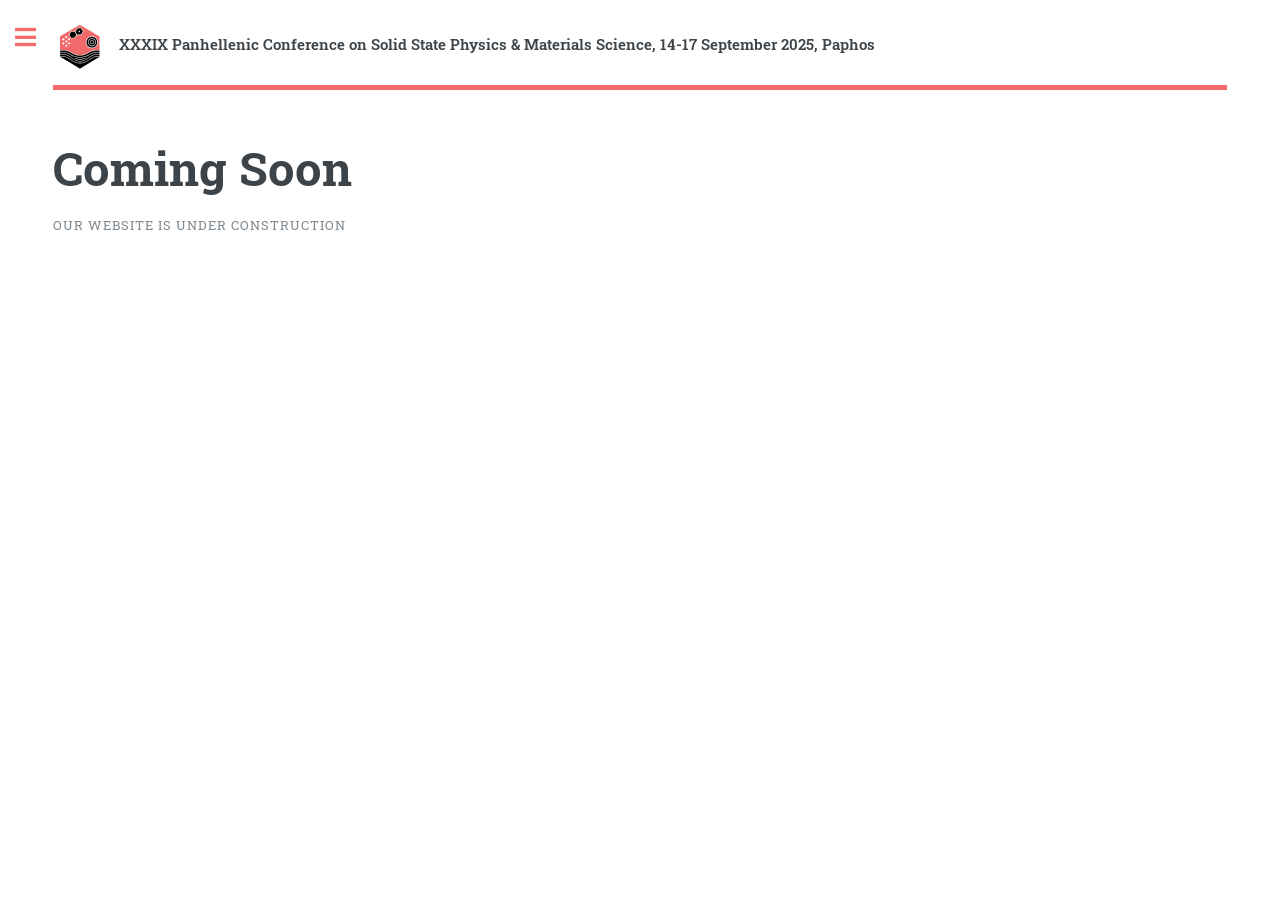
==== accommodation.html @ 4b74f8f0 "Fix typo & and organizers order" ====
<!DOCTYPE HTML>
<!--
	Editorial by HTML5 UP
	html5up.net | @ajlkn
	Free for personal and commercial use under the CCA 3.0 license (html5up.net/license)
-->
<html>
<head>
    <title>XXXIX Panhellenic conference on Solid State Physics & Materials Science, 14-17 September
        2025, Paphos</title>
    <meta charset="utf-8"/>
    <meta name="viewport" content="width=device-width, initial-scale=1, user-scalable=no"/>
    <link rel="stylesheet" href="assets/css/main.css"/>
</head>
<body class="is-preload">

<!-- Wrapper -->
<div id="wrapper">

    <!-- Main -->
    <div id="main">
        <div class="inner">

            <!-- Header -->
            <!-- Header -->
            <header id="header">
                <a href="index.html" class="logo">
                    <img src="images/logo.png" alt="Conference Logo" height="52"
                         style="vertical-align: middle; margin-right: 10px;">
                    <strong>XXXIX Panhellenic Conference on Solid State Physics & Materials Science, 14-17 September
                        2025, Paphos</strong>
                </a>
            </header>


            <!-- Banner -->
            <section id="banner">
                <header>
                    <h1>Coming Soon</h1>
                    <p>Our website is under construction</p>
                </header>
                <div class="content" style="display: none">
                    <header>
                        <h1>Accommodation</h1>
                    </header>
                    <p>
                        We are pleased to inform you of our special arrangements for your accommodation during the 38th
                        Panhellenic Conference on Solid State Physics and Materials Science at the Deluxe GRAND SERAI
                        CONGRESS & SPA HOTEL, located conveniently in the heart of Ioannina city.
                    </p>
                    <p>

                        Spanning 13 acres, the GRAND SERAI offers a unique concept of hospitality, ensuring a memorable
                        experience. The hotel features 216 beautifully decorated rooms, traditional hayati, and luxury
                        suites, all equipped with high-standard amenities to satisfy even the most demanding guests.
                        Additionally, the GRAND SERAI SPA invites you to indulge in a world of care, pampering, and
                        relaxation.
                    </p>
                    <p>
                        While we recommend this esteemed hotel for its comfort and convenience, Ioannina city also
                        offers a wide range of alternative accommodation options should you prefer to make other
                        arrangements.
                    </p>
                    <p>
                        We look forward to welcoming you and ensuring a pleasant stay in Ioannina.
                    </p>
                    <p>
                        Should you wish to make your reservations with Grand Serai, please send an e-mail to <a
                            href="mailto: info@grandserai.com">info@grandserai.com</a> to Mrs. Eleni Petrelli
                        (reservations manager), mentioning "fsk2024" to ensure the special offer for the conference
                        (shown below)
                    </p>
                    <p>
                        <img src="img/serai.png" width="230" alt="serai"/><br/>
                        <a href="https://www.grandserai.com/el" rel="external">Deluxe Grand Serai Congress & Spa Hotel
                            (*****)</a> <br/>
                        City center, 6 km from venue<br/>
                        Single 89&euro; NET / night, Double 99&euro; NET / night<br/>
                        Breakfast included<br/>
                        info@grandserai.com<br/>
                        Tel: +30 2651090550<br/>
                    </p>
                </div>
            </section>


        </div>
    </div>

    <!-- Sidebar -->
    <div id="sidebar">
        <div class="inner">
            <!-- Menu -->
            <nav id="menu">
                <header class="major">
                    <h2>Menu</h2>
                </header>
                <ul>
                    <li><a href="index.html" class="active">Welcome</a></li>
                    <li><a href="topics.html">Scope &amp; Topics</a></li>
                    <li><a href="sponsors.html">Sponsors</a></li>
                    <li><a href="dates.html">Important Dates</a></li>
                    <li><a href="program.html">Program</a></li>
                    <li><a href="committees.html">Committees</a></li>
                    <li><a href="venue.html">Venue</a></li>
                    <li><a href="registration.html">Registration</a></li>
                    <li><a href="accommodation.html">ACCOMMODATION</a></li>
                    <li><a href="submission.html">Abstract submission</a></li>
                    <li><a href="contact.html">Contact</a></li>
                </ul>
            </nav>

            <!-- Section -->
            <section>
                <header class="major">
                    <h2>Organized by</h2>
                </header>
                <div class="mini-posts">
                    <article>
                        <a href="https://www.cut.ac.cy/" target="_blank">
                            Cyprus University of Technology
                        </a>
                    </article>
                    <article>
                        <a href="https://www.ucy.ac.cy/" target="_blank">
                            University of Cyprus
                        </a>
                    </article>
                    <article>
                        <a href="https://www.cyi.ac.cy/" target="_blank">
                            The Cyprus Institute
                        </a>
                    </article>
                    <article>
                        <a href="https://www.lumoscribe.com/" target="_blank">
                            Lumoscribe
                        </a>
                    </article>
                </div>
            </section>

            <!-- Section -->
            <section>
                <header class="major">
                    <h2>Announcements</h2>
                </header>
                <ul>
                    <li><span class="date">12/03/2025</span><br/>Conference Website is public<sup></sup>
                    </li>
                </ul>
            </section>

            <section style="display: none">
                <header class="major">
                    <h2>Confirmed Invited speakers</h2>
                </header>
                <ul>

                    <li>
                        <a href="index.html"
                           rel="external">Prof. Jacky Even</a> <br/>
                        National Institute of Applied Sciences Rennes (INSA Rennes), France
                    </li>

                    <li>
                        <a href="index.html"
                           rel="external">Prof. Giulo Nicola Felice Cerullo</a> <br/>
                        Politecnico di Milano, Italy
                    </li>


                    <li>
                        <a href="index.html"
                           rel="external">Prof. Thomas Anthopoulos</a> <br/>
                        University of Manchester, United Kingdom
                    </li>


                    <li>
                        <a href="index.html"
                           rel="external">Prof. Christos Likos</a> <br/>
                        University of Vienna, Austria
                    </li>
                    <li>
                        <a href="index.html"
                           rel="external">Prof. S. Ravi P. Silva</a> <br/>
                        University of Surrey, United Kingdom
                    </li>

                    <li>
                        <a href="index.html"
                           rel="external">Assoc. Prof. Panagiotis E. Keivanidis</a> <br/>
                        Cyprus University of Technology, Cyprus
                    </li>

                    <li>
                        <a href="index.html"
                           rel="external">Junior Prof. George (Yorgos) Volonakis</a> <br/>
                        University of Rennes, France
                    </li>

                    <li>
                        <a href="index.html"
                           rel="external">Assist. Prof. Vassilios Binas</a> <br/>
                        Aristotle University of Thessaloniki, Greece
                    </li>

                    <li>
                        <a href="index.html"
                           rel="external">Assist. Prof. Evangelos Papaioannou</a> <br/>
                        Aristotle university of Thessaloniki, Greece
                    </li>

                    <li><a href="index.html"
                           rel="external">Dr. Emanuel Stratakis</a> <br/>
                        Research Director, FORTH-IESL, Greece
                    </li>

                    <li>
                        <a href="index.html"
                           rel="external">Assist. Prof. Anna Tasolamprou</a> <br/>
                        National and Kapodistrian University of Athens, Greece
                    </li>

                    <li>
                        <a href="index.html"
                           rel="external">Prof. Lucas Goehring</a> <br/>
                        Nottingham Trent University, United Kingdom
                    </li>
                </ul>
            </section>

            <!-- Footer -->
            <footer id="footer">
                <p class="copyright">&copy; XXXIX Panhellenic conference on Solid State Physics & Materials Science,
                    14-17 September 2025, Paphos.</p>
                <p class="footer-copyright">
                    Designed &amp; Developed by <b><a href="https://rinnoco.com">Rinnoco Ltd</a></b>
                </p>
            </footer>

        </div>
    </div>

</div>

<!-- Scripts -->
<script src="assets/js/jquery.min.js"></script>
<script src="assets/js/browser.min.js"></script>
<script src="assets/js/breakpoints.min.js"></script>
<script src="assets/js/util.js"></script>
<script src="assets/js/main.js"></script>

</body>
</html>
---- assets/css/main.css ----
@import url(fontawesome-all.min.css);
@import url("https://fonts.googleapis.com/css?family=Open+Sans:400,600,400italic,600italic|Roboto+Slab:400,700");
/*
	Editorial by HTML5 UP
	html5up.net | @ajlkn
	Free for personal and commercial use under the CCA 3.0 license (html5up.net/license)
*/
html, body, div, span, applet, object,
iframe, h1, h2, h3, h4, h5, h6, p, blockquote,
pre, a, abbr, acronym, address, big, cite,
code, del, dfn, em, img, ins, kbd, q, s, samp,
small, strike, strong, sub, sup, tt, var, b,
u, i, center, dl, dt, dd, ol, ul, li, fieldset,
form, label, legend, table, caption, tbody,
tfoot, thead, tr, th, td, article, aside,
canvas, details, embed, figure, figcaption,
footer, header, hgroup, menu, nav, output, ruby,
section, summary, time, mark, audio, video {
  margin: 0;
  padding: 0;
  border: 0;
  font-size: 100%;
  font: inherit;
  vertical-align: baseline; }

article, aside, details, figcaption, figure,
footer, header, hgroup, menu, nav, section {
  display: block; }

body {
  line-height: 1; }

ol, ul {
  list-style: none; }

blockquote, q {
  quotes: none; }
  blockquote:before, blockquote:after, q:before, q:after {
    content: '';
    content: none; }

table {
  border-collapse: collapse;
  border-spacing: 0; }

body {
  -webkit-text-size-adjust: none; }

mark {
  background-color: transparent;
  color: inherit; }

input::-moz-focus-inner {
  border: 0;
  padding: 0; }

input, select, textarea {
  -moz-appearance: none;
  -webkit-appearance: none;
  -ms-appearance: none;
  appearance: none; }

/* Basic */
@-ms-viewport {
  width: device-width; }

body {
  -ms-overflow-style: scrollbar; }

@media screen and (max-width: 480px) {
  html, body {
    min-width: 320px; } }

html {
  box-sizing: border-box; }

*, *:before, *:after {
  box-sizing: inherit; }

body {
  background: #ffffff; }
  body.is-preload *, body.is-preload *:before, body.is-preload *:after, body.is-resizing *, body.is-resizing *:before, body.is-resizing *:after {
    -moz-animation: none !important;
    -webkit-animation: none !important;
    -ms-animation: none !important;
    animation: none !important;
    -moz-transition: none !important;
    -webkit-transition: none !important;
    -ms-transition: none !important;
    transition: none !important; }

/* Type */
body, input, select, textarea {
  color: #7f888f;
  font-family: "Open Sans", sans-serif;
  font-size: 13pt;
  font-weight: 400;
  line-height: 1.65; }
  @media screen and (max-width: 1680px) {
    body, input, select, textarea {
      font-size: 11pt; } }
  @media screen and (max-width: 1280px) {
    body, input, select, textarea {
      font-size: 10pt; } }
  @media screen and (max-width: 360px) {
    body, input, select, textarea {
      font-size: 9pt; } }

a {
  -moz-transition: color 0.2s ease-in-out, border-bottom-color 0.2s ease-in-out;
  -webkit-transition: color 0.2s ease-in-out, border-bottom-color 0.2s ease-in-out;
  -ms-transition: color 0.2s ease-in-out, border-bottom-color 0.2s ease-in-out;
  transition: color 0.2s ease-in-out, border-bottom-color 0.2s ease-in-out;
  border-bottom: dotted 1px;
  color: #f56a6a;
  text-decoration: none; }
  a:hover {
    border-bottom-color: #f56a6a;
    color: #f56a6a !important; }
    a:hover strong {
      color: inherit; }

strong, b {
  color: #3d4449;
  font-weight: 600; }

em, i {
  font-style: italic; }

p {
  margin: 0 0 2em 0; }

h1, h2, h3, h4, h5, h6 {
  color: #3d4449;
  font-family: "Roboto Slab", serif;
  font-weight: 700;
  line-height: 1.5;
  margin: 0 0 1em 0; }
  h1 a, h2 a, h3 a, h4 a, h5 a, h6 a {
    color: inherit;
    text-decoration: none;
    border-bottom: 0; }

h1 {
  font-size: 4em;
  margin: 0 0 0.5em 0;
  line-height: 1.3; }

h2 {
  font-size: 1.75em; }

h3 {
  font-size: 1.25em; }

h4 {
  font-size: 1.1em; }

h5 {
  font-size: 0.9em; }

h6 {
  font-size: 0.7em; }

@media screen and (max-width: 1680px) {
  h1 {
    font-size: 3.5em; } }

@media screen and (max-width: 980px) {
  h1 {
    font-size: 3.25em; } }

@media screen and (max-width: 736px) {
  h1 {
    font-size: 2em;
    line-height: 1.4; }
  h2 {
    font-size: 1.5em; } }

sub {
  font-size: 0.8em;
  position: relative;
  top: 0.5em; }

sup {
  font-size: 0.8em;
  position: relative;
  top: -0.5em; }

blockquote {
  border-left: solid 3px rgba(210, 215, 217, 0.75);
  font-style: italic;
  margin: 0 0 2em 0;
  padding: 0.5em 0 0.5em 2em; }

code {
  background: rgba(230, 235, 237, 0.25);
  border-radius: 0.375em;
  border: solid 1px rgba(210, 215, 217, 0.75);
  font-family: "Courier New", monospace;
  font-size: 0.9em;
  margin: 0 0.25em;
  padding: 0.25em 0.65em; }

pre {
  -webkit-overflow-scrolling: touch;
  font-family: "Courier New", monospace;
  font-size: 0.9em;
  margin: 0 0 2em 0; }
  pre code {
    display: block;
    line-height: 1.75;
    padding: 1em 1.5em;
    overflow-x: auto; }

hr {
  border: 0;
  border-bottom: solid 1px rgba(210, 215, 217, 0.75);
  margin: 2em 0; }
  hr.major {
    margin: 3em 0; }

.align-left {
  text-align: left; }

.align-center {
  text-align: center; }

.align-right {
  text-align: right; }

/* Row */
.row {
  display: flex;
  flex-wrap: wrap;
  box-sizing: border-box;
  align-items: stretch; }
  .row > * {
    box-sizing: border-box; }
  .row.gtr-uniform > * > :last-child {
    margin-bottom: 0; }
  .row.aln-left {
    justify-content: flex-start; }
  .row.aln-center {
    justify-content: center; }
  .row.aln-right {
    justify-content: flex-end; }
  .row.aln-top {
    align-items: flex-start; }
  .row.aln-middle {
    align-items: center; }
  .row.aln-bottom {
    align-items: flex-end; }
  .row > .imp {
    order: -1; }
  .row > .col-1 {
    width: 8.33333%; }
  .row > .off-1 {
    margin-left: 8.33333%; }
  .row > .col-2 {
    width: 16.66667%; }
  .row > .off-2 {
    margin-left: 16.66667%; }
  .row > .col-3 {
    width: 25%; }
  .row > .off-3 {
    margin-left: 25%; }
  .row > .col-4 {
    width: 33.33333%; }
  .row > .off-4 {
    margin-left: 33.33333%; }
  .row > .col-5 {
    width: 41.66667%; }
  .row > .off-5 {
    margin-left: 41.66667%; }
  .row > .col-6 {
    width: 50%; }
  .row > .off-6 {
    margin-left: 50%; }
  .row > .col-7 {
    width: 58.33333%; }
  .row > .off-7 {
    margin-left: 58.33333%; }
  .row > .col-8 {
    width: 66.66667%; }
  .row > .off-8 {
    margin-left: 66.66667%; }
  .row > .col-9 {
    width: 75%; }
  .row > .off-9 {
    margin-left: 75%; }
  .row > .col-10 {
    width: 83.33333%; }
  .row > .off-10 {
    margin-left: 83.33333%; }
  .row > .col-11 {
    width: 91.66667%; }
  .row > .off-11 {
    margin-left: 91.66667%; }
  .row > .col-12 {
    width: 100%; }
  .row > .off-12 {
    margin-left: 100%; }
  .row.gtr-0 {
    margin-top: 0;
    margin-left: 0em; }
    .row.gtr-0 > * {
      padding: 0 0 0 0em; }
    .row.gtr-0.gtr-uniform {
      margin-top: 0em; }
      .row.gtr-0.gtr-uniform > * {
        padding-top: 0em; }
  .row.gtr-25 {
    margin-top: 0;
    margin-left: -0.375em; }
    .row.gtr-25 > * {
      padding: 0 0 0 0.375em; }
    .row.gtr-25.gtr-uniform {
      margin-top: -0.375em; }
      .row.gtr-25.gtr-uniform > * {
        padding-top: 0.375em; }
  .row.gtr-50 {
    margin-top: 0;
    margin-left: -0.75em; }
    .row.gtr-50 > * {
      padding: 0 0 0 0.75em; }
    .row.gtr-50.gtr-uniform {
      margin-top: -0.75em; }
      .row.gtr-50.gtr-uniform > * {
        padding-top: 0.75em; }
  .row {
    margin-top: 0;
    margin-left: -1.5em; }
    .row > * {
      padding: 0 0 0 1.5em; }
    .row.gtr-uniform {
      margin-top: -1.5em; }
      .row.gtr-uniform > * {
        padding-top: 1.5em; }
  .row.gtr-150 {
    margin-top: 0;
    margin-left: -2.25em; }
    .row.gtr-150 > * {
      padding: 0 0 0 2.25em; }
    .row.gtr-150.gtr-uniform {
      margin-top: -2.25em; }
      .row.gtr-150.gtr-uniform > * {
        padding-top: 2.25em; }
  .row.gtr-200 {
    margin-top: 0;
    margin-left: -3em; }
    .row.gtr-200 > * {
      padding: 0 0 0 3em; }
    .row.gtr-200.gtr-uniform {
      margin-top: -3em; }
      .row.gtr-200.gtr-uniform > * {
        padding-top: 3em; }
  @media screen and (max-width: 1680px) {
    .row {
      display: flex;
      flex-wrap: wrap;
      box-sizing: border-box;
      align-items: stretch; }
      .row > * {
        box-sizing: border-box; }
      .row.gtr-uniform > * > :last-child {
        margin-bottom: 0; }
      .row.aln-left {
        justify-content: flex-start; }
      .row.aln-center {
        justify-content: center; }
      .row.aln-right {
        justify-content: flex-end; }
      .row.aln-top {
        align-items: flex-start; }
      .row.aln-middle {
        align-items: center; }
      .row.aln-bottom {
        align-items: flex-end; }
      .row > .imp-xlarge {
        order: -1; }
      .row > .col-1-xlarge {
        width: 8.33333%; }
      .row > .off-1-xlarge {
        margin-left: 8.33333%; }
      .row > .col-2-xlarge {
        width: 16.66667%; }
      .row > .off-2-xlarge {
        margin-left: 16.66667%; }
      .row > .col-3-xlarge {
        width: 25%; }
      .row > .off-3-xlarge {
        margin-left: 25%; }
      .row > .col-4-xlarge {
        width: 33.33333%; }
      .row > .off-4-xlarge {
        margin-left: 33.33333%; }
      .row > .col-5-xlarge {
        width: 41.66667%; }
      .row > .off-5-xlarge {
        margin-left: 41.66667%; }
      .row > .col-6-xlarge {
        width: 50%; }
      .row > .off-6-xlarge {
        margin-left: 50%; }
      .row > .col-7-xlarge {
        width: 58.33333%; }
      .row > .off-7-xlarge {
        margin-left: 58.33333%; }
      .row > .col-8-xlarge {
        width: 66.66667%; }
      .row > .off-8-xlarge {
        margin-left: 66.66667%; }
      .row > .col-9-xlarge {
        width: 75%; }
      .row > .off-9-xlarge {
        margin-left: 75%; }
      .row > .col-10-xlarge {
        width: 83.33333%; }
      .row > .off-10-xlarge {
        margin-left: 83.33333%; }
      .row > .col-11-xlarge {
        width: 91.66667%; }
      .row > .off-11-xlarge {
        margin-left: 91.66667%; }
      .row > .col-12-xlarge {
        width: 100%; }
      .row > .off-12-xlarge {
        margin-left: 100%; }
      .row.gtr-0 {
        margin-top: 0;
        margin-left: 0em; }
        .row.gtr-0 > * {
          padding: 0 0 0 0em; }
        .row.gtr-0.gtr-uniform {
          margin-top: 0em; }
          .row.gtr-0.gtr-uniform > * {
            padding-top: 0em; }
      .row.gtr-25 {
        margin-top: 0;
        margin-left: -0.375em; }
        .row.gtr-25 > * {
          padding: 0 0 0 0.375em; }
        .row.gtr-25.gtr-uniform {
          margin-top: -0.375em; }
          .row.gtr-25.gtr-uniform > * {
            padding-top: 0.375em; }
      .row.gtr-50 {
        margin-top: 0;
        margin-left: -0.75em; }
        .row.gtr-50 > * {
          padding: 0 0 0 0.75em; }
        .row.gtr-50.gtr-uniform {
          margin-top: -0.75em; }
          .row.gtr-50.gtr-uniform > * {
            padding-top: 0.75em; }
      .row {
        margin-top: 0;
        margin-left: -1.5em; }
        .row > * {
          padding: 0 0 0 1.5em; }
        .row.gtr-uniform {
          margin-top: -1.5em; }
          .row.gtr-uniform > * {
            padding-top: 1.5em; }
      .row.gtr-150 {
        margin-top: 0;
        margin-left: -2.25em; }
        .row.gtr-150 > * {
          padding: 0 0 0 2.25em; }
        .row.gtr-150.gtr-uniform {
          margin-top: -2.25em; }
          .row.gtr-150.gtr-uniform > * {
            padding-top: 2.25em; }
      .row.gtr-200 {
        margin-top: 0;
        margin-left: -3em; }
        .row.gtr-200 > * {
          padding: 0 0 0 3em; }
        .row.gtr-200.gtr-uniform {
          margin-top: -3em; }
          .row.gtr-200.gtr-uniform > * {
            padding-top: 3em; } }
  @media screen and (max-width: 1280px) {
    .row {
      display: flex;
      flex-wrap: wrap;
      box-sizing: border-box;
      align-items: stretch; }
      .row > * {
        box-sizing: border-box; }
      .row.gtr-uniform > * > :last-child {
        margin-bottom: 0; }
      .row.aln-left {
        justify-content: flex-start; }
      .row.aln-center {
        justify-content: center; }
      .row.aln-right {
        justify-content: flex-end; }
      .row.aln-top {
        align-items: flex-start; }
      .row.aln-middle {
        align-items: center; }
      .row.aln-bottom {
        align-items: flex-end; }
      .row > .imp-large {
        order: -1; }
      .row > .col-1-large {
        width: 8.33333%; }
      .row > .off-1-large {
        margin-left: 8.33333%; }
      .row > .col-2-large {
        width: 16.66667%; }
      .row > .off-2-large {
        margin-left: 16.66667%; }
      .row > .col-3-large {
        width: 25%; }
      .row > .off-3-large {
        margin-left: 25%; }
      .row > .col-4-large {
        width: 33.33333%; }
      .row > .off-4-large {
        margin-left: 33.33333%; }
      .row > .col-5-large {
        width: 41.66667%; }
      .row > .off-5-large {
        margin-left: 41.66667%; }
      .row > .col-6-large {
        width: 50%; }
      .row > .off-6-large {
        margin-left: 50%; }
      .row > .col-7-large {
        width: 58.33333%; }
      .row > .off-7-large {
        margin-left: 58.33333%; }
      .row > .col-8-large {
        width: 66.66667%; }
      .row > .off-8-large {
        margin-left: 66.66667%; }
      .row > .col-9-large {
        width: 75%; }
      .row > .off-9-large {
        margin-left: 75%; }
      .row > .col-10-large {
        width: 83.33333%; }
      .row > .off-10-large {
        margin-left: 83.33333%; }
      .row > .col-11-large {
        width: 91.66667%; }
      .row > .off-11-large {
        margin-left: 91.66667%; }
      .row > .col-12-large {
        width: 100%; }
      .row > .off-12-large {
        margin-left: 100%; }
      .row.gtr-0 {
        margin-top: 0;
        margin-left: 0em; }
        .row.gtr-0 > * {
          padding: 0 0 0 0em; }
        .row.gtr-0.gtr-uniform {
          margin-top: 0em; }
          .row.gtr-0.gtr-uniform > * {
            padding-top: 0em; }
      .row.gtr-25 {
        margin-top: 0;
        margin-left: -0.375em; }
        .row.gtr-25 > * {
          padding: 0 0 0 0.375em; }
        .row.gtr-25.gtr-uniform {
          margin-top: -0.375em; }
          .row.gtr-25.gtr-uniform > * {
            padding-top: 0.375em; }
      .row.gtr-50 {
        margin-top: 0;
        margin-left: -0.75em; }
        .row.gtr-50 > * {
          padding: 0 0 0 0.75em; }
        .row.gtr-50.gtr-uniform {
          margin-top: -0.75em; }
          .row.gtr-50.gtr-uniform > * {
            padding-top: 0.75em; }
      .row {
        margin-top: 0;
        margin-left: -1.5em; }
        .row > * {
          padding: 0 0 0 1.5em; }
        .row.gtr-uniform {
          margin-top: -1.5em; }
          .row.gtr-uniform > * {
            padding-top: 1.5em; }
      .row.gtr-150 {
        margin-top: 0;
        margin-left: -2.25em; }
        .row.gtr-150 > * {
          padding: 0 0 0 2.25em; }
        .row.gtr-150.gtr-uniform {
          margin-top: -2.25em; }
          .row.gtr-150.gtr-uniform > * {
            padding-top: 2.25em; }
      .row.gtr-200 {
        margin-top: 0;
        margin-left: -3em; }
        .row.gtr-200 > * {
          padding: 0 0 0 3em; }
        .row.gtr-200.gtr-uniform {
          margin-top: -3em; }
          .row.gtr-200.gtr-uniform > * {
            padding-top: 3em; } }
  @media screen and (max-width: 980px) {
    .row {
      display: flex;
      flex-wrap: wrap;
      box-sizing: border-box;
      align-items: stretch; }
      .row > * {
        box-sizing: border-box; }
      .row.gtr-uniform > * > :last-child {
        margin-bottom: 0; }
      .row.aln-left {
        justify-content: flex-start; }
      .row.aln-center {
        justify-content: center; }
      .row.aln-right {
        justify-content: flex-end; }
      .row.aln-top {
        align-items: flex-start; }
      .row.aln-middle {
        align-items: center; }
      .row.aln-bottom {
        align-items: flex-end; }
      .row > .imp-medium {
        order: -1; }
      .row > .col-1-medium {
        width: 8.33333%; }
      .row > .off-1-medium {
        margin-left: 8.33333%; }
      .row > .col-2-medium {
        width: 16.66667%; }
      .row > .off-2-medium {
        margin-left: 16.66667%; }
      .row > .col-3-medium {
        width: 25%; }
      .row > .off-3-medium {
        margin-left: 25%; }
      .row > .col-4-medium {
        width: 33.33333%; }
      .row > .off-4-medium {
        margin-left: 33.33333%; }
      .row > .col-5-medium {
        width: 41.66667%; }
      .row > .off-5-medium {
        margin-left: 41.66667%; }
      .row > .col-6-medium {
        width: 50%; }
      .row > .off-6-medium {
        margin-left: 50%; }
      .row > .col-7-medium {
        width: 58.33333%; }
      .row > .off-7-medium {
        margin-left: 58.33333%; }
      .row > .col-8-medium {
        width: 66.66667%; }
      .row > .off-8-medium {
        margin-left: 66.66667%; }
      .row > .col-9-medium {
        width: 75%; }
      .row > .off-9-medium {
        margin-left: 75%; }
      .row > .col-10-medium {
        width: 83.33333%; }
      .row > .off-10-medium {
        margin-left: 83.33333%; }
      .row > .col-11-medium {
        width: 91.66667%; }
      .row > .off-11-medium {
        margin-left: 91.66667%; }
      .row > .col-12-medium {
        width: 100%; }
      .row > .off-12-medium {
        margin-left: 100%; }
      .row.gtr-0 {
        margin-top: 0;
        margin-left: 0em; }
        .row.gtr-0 > * {
          padding: 0 0 0 0em; }
        .row.gtr-0.gtr-uniform {
          margin-top: 0em; }
          .row.gtr-0.gtr-uniform > * {
            padding-top: 0em; }
      .row.gtr-25 {
        margin-top: 0;
        margin-left: -0.375em; }
        .row.gtr-25 > * {
          padding: 0 0 0 0.375em; }
        .row.gtr-25.gtr-uniform {
          margin-top: -0.375em; }
          .row.gtr-25.gtr-uniform > * {
            padding-top: 0.375em; }
      .row.gtr-50 {
        margin-top: 0;
        margin-left: -0.75em; }
        .row.gtr-50 > * {
          padding: 0 0 0 0.75em; }
        .row.gtr-50.gtr-uniform {
          margin-top: -0.75em; }
          .row.gtr-50.gtr-uniform > * {
            padding-top: 0.75em; }
      .row {
        margin-top: 0;
        margin-left: -1.5em; }
        .row > * {
          padding: 0 0 0 1.5em; }
        .row.gtr-uniform {
          margin-top: -1.5em; }
          .row.gtr-uniform > * {
            padding-top: 1.5em; }
      .row.gtr-150 {
        margin-top: 0;
        margin-left: -2.25em; }
        .row.gtr-150 > * {
          padding: 0 0 0 2.25em; }
        .row.gtr-150.gtr-uniform {
          margin-top: -2.25em; }
          .row.gtr-150.gtr-uniform > * {
            padding-top: 2.25em; }
      .row.gtr-200 {
        margin-top: 0;
        margin-left: -3em; }
        .row.gtr-200 > * {
          padding: 0 0 0 3em; }
        .row.gtr-200.gtr-uniform {
          margin-top: -3em; }
          .row.gtr-200.gtr-uniform > * {
            padding-top: 3em; } }
  @media screen and (max-width: 736px) {
    .row {
      display: flex;
      flex-wrap: wrap;
      box-sizing: border-box;
      align-items: stretch; }
      .row > * {
        box-sizing: border-box; }
      .row.gtr-uniform > * > :last-child {
        margin-bottom: 0; }
      .row.aln-left {
        justify-content: flex-start; }
      .row.aln-center {
        justify-content: center; }
      .row.aln-right {
        justify-content: flex-end; }
      .row.aln-top {
        align-items: flex-start; }
      .row.aln-middle {
        align-items: center; }
      .row.aln-bottom {
        align-items: flex-end; }
      .row > .imp-small {
        order: -1; }
      .row > .col-1-small {
        width: 8.33333%; }
      .row > .off-1-small {
        margin-left: 8.33333%; }
      .row > .col-2-small {
        width: 16.66667%; }
      .row > .off-2-small {
        margin-left: 16.66667%; }
      .row > .col-3-small {
        width: 25%; }
      .row > .off-3-small {
        margin-left: 25%; }
      .row > .col-4-small {
        width: 33.33333%; }
      .row > .off-4-small {
        margin-left: 33.33333%; }
      .row > .col-5-small {
        width: 41.66667%; }
      .row > .off-5-small {
        margin-left: 41.66667%; }
      .row > .col-6-small {
        width: 50%; }
      .row > .off-6-small {
        margin-left: 50%; }
      .row > .col-7-small {
        width: 58.33333%; }
      .row > .off-7-small {
        margin-left: 58.33333%; }
      .row > .col-8-small {
        width: 66.66667%; }
      .row > .off-8-small {
        margin-left: 66.66667%; }
      .row > .col-9-small {
        width: 75%; }
      .row > .off-9-small {
        margin-left: 75%; }
      .row > .col-10-small {
        width: 83.33333%; }
      .row > .off-10-small {
        margin-left: 83.33333%; }
      .row > .col-11-small {
        width: 91.66667%; }
      .row > .off-11-small {
        margin-left: 91.66667%; }
      .row > .col-12-small {
        width: 100%; }
      .row > .off-12-small {
        margin-left: 100%; }
      .row.gtr-0 {
        margin-top: 0;
        margin-left: 0em; }
        .row.gtr-0 > * {
          padding: 0 0 0 0em; }
        .row.gtr-0.gtr-uniform {
          margin-top: 0em; }
          .row.gtr-0.gtr-uniform > * {
            padding-top: 0em; }
      .row.gtr-25 {
        margin-top: 0;
        margin-left: -0.375em; }
        .row.gtr-25 > * {
          padding: 0 0 0 0.375em; }
        .row.gtr-25.gtr-uniform {
          margin-top: -0.375em; }
          .row.gtr-25.gtr-uniform > * {
            padding-top: 0.375em; }
      .row.gtr-50 {
        margin-top: 0;
        margin-left: -0.75em; }
        .row.gtr-50 > * {
          padding: 0 0 0 0.75em; }
        .row.gtr-50.gtr-uniform {
          margin-top: -0.75em; }
          .row.gtr-50.gtr-uniform > * {
            padding-top: 0.75em; }
      .row {
        margin-top: 0;
        margin-left: -1.5em; }
        .row > * {
          padding: 0 0 0 1.5em; }
        .row.gtr-uniform {
          margin-top: -1.5em; }
          .row.gtr-uniform > * {
            padding-top: 1.5em; }
      .row.gtr-150 {
        margin-top: 0;
        margin-left: -2.25em; }
        .row.gtr-150 > * {
          padding: 0 0 0 2.25em; }
        .row.gtr-150.gtr-uniform {
          margin-top: -2.25em; }
          .row.gtr-150.gtr-uniform > * {
            padding-top: 2.25em; }
      .row.gtr-200 {
        margin-top: 0;
        margin-left: -3em; }
        .row.gtr-200 > * {
          padding: 0 0 0 3em; }
        .row.gtr-200.gtr-uniform {
          margin-top: -3em; }
          .row.gtr-200.gtr-uniform > * {
            padding-top: 3em; } }
  @media screen and (max-width: 480px) {
    .row {
      display: flex;
      flex-wrap: wrap;
      box-sizing: border-box;
      align-items: stretch; }
      .row > * {
        box-sizing: border-box; }
      .row.gtr-uniform > * > :last-child {
        margin-bottom: 0; }
      .row.aln-left {
        justify-content: flex-start; }
      .row.aln-center {
        justify-content: center; }
      .row.aln-right {
        justify-content: flex-end; }
      .row.aln-top {
        align-items: flex-start; }
      .row.aln-middle {
        align-items: center; }
      .row.aln-bottom {
        align-items: flex-end; }
      .row > .imp-xsmall {
        order: -1; }
      .row > .col-1-xsmall {
        width: 8.33333%; }
      .row > .off-1-xsmall {
        margin-left: 8.33333%; }
      .row > .col-2-xsmall {
        width: 16.66667%; }
      .row > .off-2-xsmall {
        margin-left: 16.66667%; }
      .row > .col-3-xsmall {
        width: 25%; }
      .row > .off-3-xsmall {
        margin-left: 25%; }
      .row > .col-4-xsmall {
        width: 33.33333%; }
      .row > .off-4-xsmall {
        margin-left: 33.33333%; }
      .row > .col-5-xsmall {
        width: 41.66667%; }
      .row > .off-5-xsmall {
        margin-left: 41.66667%; }
      .row > .col-6-xsmall {
        width: 50%; }
      .row > .off-6-xsmall {
        margin-left: 50%; }
      .row > .col-7-xsmall {
        width: 58.33333%; }
      .row > .off-7-xsmall {
        margin-left: 58.33333%; }
      .row > .col-8-xsmall {
        width: 66.66667%; }
      .row > .off-8-xsmall {
        margin-left: 66.66667%; }
      .row > .col-9-xsmall {
        width: 75%; }
      .row > .off-9-xsmall {
        margin-left: 75%; }
      .row > .col-10-xsmall {
        width: 83.33333%; }
      .row > .off-10-xsmall {
        margin-left: 83.33333%; }
      .row > .col-11-xsmall {
        width: 91.66667%; }
      .row > .off-11-xsmall {
        margin-left: 91.66667%; }
      .row > .col-12-xsmall {
        width: 100%; }
      .row > .off-12-xsmall {
        margin-left: 100%; }
      .row.gtr-0 {
        margin-top: 0;
        margin-left: 0em; }
        .row.gtr-0 > * {
          padding: 0 0 0 0em; }
        .row.gtr-0.gtr-uniform {
          margin-top: 0em; }
          .row.gtr-0.gtr-uniform > * {
            padding-top: 0em; }
      .row.gtr-25 {
        margin-top: 0;
        margin-left: -0.375em; }
        .row.gtr-25 > * {
          padding: 0 0 0 0.375em; }
        .row.gtr-25.gtr-uniform {
          margin-top: -0.375em; }
          .row.gtr-25.gtr-uniform > * {
            padding-top: 0.375em; }
      .row.gtr-50 {
        margin-top: 0;
        margin-left: -0.75em; }
        .row.gtr-50 > * {
          padding: 0 0 0 0.75em; }
        .row.gtr-50.gtr-uniform {
          margin-top: -0.75em; }
          .row.gtr-50.gtr-uniform > * {
            padding-top: 0.75em; }
      .row {
        margin-top: 0;
        margin-left: -1.5em; }
        .row > * {
          padding: 0 0 0 1.5em; }
        .row.gtr-uniform {
          margin-top: -1.5em; }
          .row.gtr-uniform > * {
            padding-top: 1.5em; }
      .row.gtr-150 {
        margin-top: 0;
        margin-left: -2.25em; }
        .row.gtr-150 > * {
          padding: 0 0 0 2.25em; }
        .row.gtr-150.gtr-uniform {
          margin-top: -2.25em; }
          .row.gtr-150.gtr-uniform > * {
            padding-top: 2.25em; }
      .row.gtr-200 {
        margin-top: 0;
        margin-left: -3em; }
        .row.gtr-200 > * {
          padding: 0 0 0 3em; }
        .row.gtr-200.gtr-uniform {
          margin-top: -3em; }
          .row.gtr-200.gtr-uniform > * {
            padding-top: 3em; } }

/* Section/Article */
section.special, article.special {
  text-align: center; }

header p {
  font-family: "Roboto Slab", serif;
  font-size: 1em;
  font-weight: 400;
  letter-spacing: 0.075em;
  margin-top: -0.5em;
  text-transform: uppercase; }

header.major > :last-child {
  border-bottom: solid 3px #f56a6a;
  display: inline-block;
  margin: 0 0 2em 0;
  padding: 0 0.75em 0.5em 0; }

header.main > :last-child {
  margin: 0 0 1em 0; }

/* Form */
form {
  margin: 0 0 2em 0; }

label {
  color: #3d4449;
  display: block;
  font-size: 0.9em;
  font-weight: 600;
  margin: 0 0 1em 0; }

input[type="text"],
input[type="password"],
input[type="email"],
input[type="tel"],
input[type="search"],
input[type="url"],
select,
textarea {
  -moz-appearance: none;
  -webkit-appearance: none;
  -ms-appearance: none;
  appearance: none;
  background: #ffffff;
  border-radius: 0.375em;
  border: none;
  border: solid 1px rgba(210, 215, 217, 0.75);
  color: inherit;
  display: block;
  outline: 0;
  padding: 0 1em;
  text-decoration: none;
  width: 100%; }
  input[type="text"]:invalid,
  input[type="password"]:invalid,
  input[type="email"]:invalid,
  input[type="tel"]:invalid,
  input[type="search"]:invalid,
  input[type="url"]:invalid,
  select:invalid,
  textarea:invalid {
    box-shadow: none; }
  input[type="text"]:focus,
  input[type="password"]:focus,
  input[type="email"]:focus,
  input[type="tel"]:focus,
  input[type="search"]:focus,
  input[type="url"]:focus,
  select:focus,
  textarea:focus {
    border-color: #f56a6a;
    box-shadow: 0 0 0 1px #f56a6a; }

select {
  background-image: url("data:image/svg+xml;charset=utf8,%3Csvg xmlns='http://www.w3.org/2000/svg' width='40' height='40' preserveAspectRatio='none' viewBox='0 0 40 40'%3E%3Cpath d='M9.4,12.3l10.4,10.4l10.4-10.4c0.2-0.2,0.5-0.4,0.9-0.4c0.3,0,0.6,0.1,0.9,0.4l3.3,3.3c0.2,0.2,0.4,0.5,0.4,0.9 c0,0.4-0.1,0.6-0.4,0.9L20.7,31.9c-0.2,0.2-0.5,0.4-0.9,0.4c-0.3,0-0.6-0.1-0.9-0.4L4.3,17.3c-0.2-0.2-0.4-0.5-0.4-0.9 c0-0.4,0.1-0.6,0.4-0.9l3.3-3.3c0.2-0.2,0.5-0.4,0.9-0.4S9.1,12.1,9.4,12.3z' fill='rgba(210, 215, 217, 0.75)' /%3E%3C/svg%3E");
  background-size: 1.25em;
  background-repeat: no-repeat;
  background-position: calc(100% - 1em) center;
  height: 2.75em;
  padding-right: 2.75em;
  text-overflow: ellipsis; }
  select option {
    color: #3d4449;
    background: #ffffff; }
  select:focus::-ms-value {
    background-color: transparent; }
  select::-ms-expand {
    display: none; }

input[type="text"],
input[type="password"],
input[type="email"],
input[type="tel"],
input[type="search"],
input[type="url"],
select {
  height: 2.75em; }

textarea {
  padding: 0.75em 1em; }

input[type="checkbox"],
input[type="radio"] {
  -moz-appearance: none;
  -webkit-appearance: none;
  -ms-appearance: none;
  appearance: none;
  display: block;
  float: left;
  margin-right: -2em;
  opacity: 0;
  width: 1em;
  z-index: -1; }
  input[type="checkbox"] + label,
  input[type="radio"] + label {
    text-decoration: none;
    color: #7f888f;
    cursor: pointer;
    display: inline-block;
    font-size: 1em;
    font-weight: 400;
    padding-left: 2.4em;
    padding-right: 0.75em;
    position: relative; }
    input[type="checkbox"] + label:before,
    input[type="radio"] + label:before {
      -moz-osx-font-smoothing: grayscale;
      -webkit-font-smoothing: antialiased;
      display: inline-block;
      font-style: normal;
      font-variant: normal;
      text-rendering: auto;
      line-height: 1;
      text-transform: none !important;
      font-family: 'Font Awesome 5 Free';
      font-weight: 900; }
    input[type="checkbox"] + label:before,
    input[type="radio"] + label:before {
      background: #ffffff;
      border-radius: 0.375em;
      border: solid 1px rgba(210, 215, 217, 0.75);
      content: '';
      display: inline-block;
      font-size: 0.8em;
      height: 2.0625em;
      left: 0;
      line-height: 2.0625em;
      position: absolute;
      text-align: center;
      top: 0;
      width: 2.0625em; }
  input[type="checkbox"]:checked + label:before,
  input[type="radio"]:checked + label:before {
    background: #3d4449;
    border-color: #3d4449;
    color: #ffffff;
    content: '\f00c'; }
  input[type="checkbox"]:focus + label:before,
  input[type="radio"]:focus + label:before {
    border-color: #f56a6a;
    box-shadow: 0 0 0 1px #f56a6a; }

input[type="checkbox"] + label:before {
  border-radius: 0.375em; }

input[type="radio"] + label:before {
  border-radius: 100%; }

::-webkit-input-placeholder {
  color: #9fa3a6 !important;
  opacity: 1.0; }

:-moz-placeholder {
  color: #9fa3a6 !important;
  opacity: 1.0; }

::-moz-placeholder {
  color: #9fa3a6 !important;
  opacity: 1.0; }

:-ms-input-placeholder {
  color: #9fa3a6 !important;
  opacity: 1.0; }

/* Box */
.box {
  border-radius: 0.375em;
  border: solid 1px rgba(210, 215, 217, 0.75);
  margin-bottom: 2em;
  padding: 1.5em; }
  .box > :last-child,
  .box > :last-child > :last-child,
  .box > :last-child > :last-child > :last-child {
    margin-bottom: 0; }
  .box.alt {
    border: 0;
    border-radius: 0;
    padding: 0; }

/* Icon */
.icon {
  text-decoration: none;
  border-bottom: none;
  position: relative; }
  .icon:before {
    -moz-osx-font-smoothing: grayscale;
    -webkit-font-smoothing: antialiased;
    display: inline-block;
    font-style: normal;
    font-variant: normal;
    text-rendering: auto;
    line-height: 1;
    text-transform: none !important;
    font-family: 'Font Awesome 5 Free';
    font-weight: 400; }
  .icon > .label {
    display: none; }
  .icon:before {
    line-height: inherit; }
  .icon.solid:before {
    font-weight: 900; }
  .icon.brands:before {
    font-family: 'Font Awesome 5 Brands'; }

/* Image */
.image {
  border-radius: 0.375em;
  border: 0;
  display: inline-block;
  position: relative; }
  .image img {
    border-radius: 0.375em;
    display: block; }
  .image.left, .image.right {
    max-width: 40%; }
    .image.left img, .image.right img {
      width: 100%; }
  .image.left {
    float: left;
    padding: 0 1.5em 1em 0;
    top: 0.25em; }
  .image.right {
    float: right;
    padding: 0 0 1em 1.5em;
    top: 0.25em; }
  .image.fit {
    display: block;
    margin: 0 0 2em 0;
    width: 100%; }
    .image.fit img {
      width: 100%; }
  .image.main {
    display: block;
    margin: 0 0 3em 0;
    width: 100%; }
    .image.main img {
      width: 100%; }

a.image {
  overflow: hidden; }
  a.image img {
    -moz-transition: -moz-transform 0.2s ease;
    -webkit-transition: -webkit-transform 0.2s ease;
    -ms-transition: -ms-transform 0.2s ease;
    transition: transform 0.2s ease; }
  a.image:hover img {
    -moz-transform: scale(1.075);
    -webkit-transform: scale(1.075);
    -ms-transform: scale(1.075);
    transform: scale(1.075); }

/* List */
ol {
  list-style: decimal;
  margin: 0 0 2em 0;
  padding-left: 1.25em; }
  ol li {
    padding-left: 0.25em; }

ul {
  list-style: disc;
  margin: 0 0 2em 0;
  padding-left: 1em; }
  ul li {
    padding-left: 0.5em; }
  ul.alt {
    list-style: none;
    padding-left: 0; }
    ul.alt li {
      border-top: solid 1px rgba(210, 215, 217, 0.75);
      padding: 0.5em 0; }
      ul.alt li:first-child {
        border-top: 0;
        padding-top: 0; }

dl {
  margin: 0 0 2em 0; }
  dl dt {
    display: block;
    font-weight: 600;
    margin: 0 0 1em 0; }
  dl dd {
    margin-left: 2em; }

/* Actions */
ul.actions {
  display: -moz-flex;
  display: -webkit-flex;
  display: -ms-flex;
  display: flex;
  cursor: default;
  list-style: none;
  margin-left: -1em;
  padding-left: 0; }
  ul.actions li {
    padding: 0 0 0 1em;
    vertical-align: middle; }
  ul.actions.special {
    -moz-justify-content: center;
    -webkit-justify-content: center;
    -ms-justify-content: center;
    justify-content: center;
    width: 100%;
    margin-left: 0; }
    ul.actions.special li:first-child {
      padding-left: 0; }
  ul.actions.stacked {
    -moz-flex-direction: column;
    -webkit-flex-direction: column;
    -ms-flex-direction: column;
    flex-direction: column;
    margin-left: 0; }
    ul.actions.stacked li {
      padding: 1.3em 0 0 0; }
      ul.actions.stacked li:first-child {
        padding-top: 0; }
  ul.actions.fit {
    width: calc(100% + 1em); }
    ul.actions.fit li {
      -moz-flex-grow: 1;
      -webkit-flex-grow: 1;
      -ms-flex-grow: 1;
      flex-grow: 1;
      -moz-flex-shrink: 1;
      -webkit-flex-shrink: 1;
      -ms-flex-shrink: 1;
      flex-shrink: 1;
      width: 100%; }
      ul.actions.fit li > * {
        width: 100%; }
    ul.actions.fit.stacked {
      width: 100%; }

/* Icons */
ul.icons {
  cursor: default;
  list-style: none;
  padding-left: 0; }
  ul.icons li {
    display: inline-block;
    padding: 0 1em 0 0; }
    ul.icons li:last-child {
      padding-right: 0; }
    ul.icons li .icon {
      color: inherit; }
      ul.icons li .icon:before {
        font-size: 1.25em; }

/* Contact */
ul.contact {
  list-style: none;
  padding: 0; }
  ul.contact li {
    text-decoration: none;
    border-top: solid 1px rgba(210, 215, 217, 0.75);
    margin: 1.5em 0 0 0;
    padding: 1.5em 0 0 3em;
    position: relative; }
    ul.contact li:before {
      -moz-osx-font-smoothing: grayscale;
      -webkit-font-smoothing: antialiased;
      display: inline-block;
      font-style: normal;
      font-variant: normal;
      text-rendering: auto;
      line-height: 1;
      text-transform: none !important;
      font-family: 'Font Awesome 5 Free';
      font-weight: 400; }
    ul.contact li:before {
      color: #f56a6a;
      display: inline-block;
      font-size: 1.5em;
      height: 1.125em;
      left: 0;
      line-height: 1.125em;
      position: absolute;
      text-align: center;
      top: 1em;
      width: 1.5em; }
    ul.contact li:first-child {
      border-top: 0;
      margin-top: 0;
      padding-top: 0; }
      ul.contact li:first-child:before {
        top: 0; }
    ul.contact li a {
      color: inherit; }

/* Pagination */
ul.pagination {
  cursor: default;
  list-style: none;
  padding-left: 0; }
  ul.pagination li {
    display: inline-block;
    padding-left: 0;
    vertical-align: middle; }
    ul.pagination li > .page {
      -moz-transition: background-color 0.2s ease-in-out, color 0.2s ease-in-out;
      -webkit-transition: background-color 0.2s ease-in-out, color 0.2s ease-in-out;
      -ms-transition: background-color 0.2s ease-in-out, color 0.2s ease-in-out;
      transition: background-color 0.2s ease-in-out, color 0.2s ease-in-out;
      border-bottom: 0;
      border-radius: 0.375em;
      display: inline-block;
      font-size: 0.8em;
      font-weight: 600;
      height: 2em;
      line-height: 2em;
      margin: 0 0.125em;
      min-width: 2em;
      padding: 0 0.5em;
      text-align: center; }
      ul.pagination li > .page.active {
        background-color: #f56a6a;
        color: #ffffff !important; }
        ul.pagination li > .page.active:hover {
          background-color: #f67878; }
        ul.pagination li > .page.active:active {
          background-color: #f45c5c; }
    ul.pagination li:first-child {
      padding-right: 0.75em; }
    ul.pagination li:last-child {
      padding-left: 0.75em; }
  @media screen and (max-width: 480px) {
    ul.pagination li:nth-child(n+2):nth-last-child(n+2) {
      display: none; }
    ul.pagination li:first-child {
      padding-right: 0; } }

/* Table */
.table-wrapper {
  -webkit-overflow-scrolling: touch;
  overflow-x: auto; }

table {
  margin: 0 0 2em 0;
  width: 100%; }
  table tbody tr {
    border: solid 1px rgba(210, 215, 217, 0.75);
    border-left: 0;
    border-right: 0; }
    table tbody tr:nth-child(2n + 1) {
      background-color: rgba(230, 235, 237, 0.25); }
  table td {
    padding: 0.75em 0.75em; }
  table th {
    color: #3d4449;
    font-size: 0.9em;
    font-weight: 600;
    padding: 0 0.75em 0.75em 0.75em;
    text-align: left; }
  table thead {
    border-bottom: solid 2px rgba(210, 215, 217, 0.75); }
  table tfoot {
    border-top: solid 2px rgba(210, 215, 217, 0.75); }
  table.alt {
    border-collapse: separate; }
    table.alt tbody tr td {
      border: solid 1px rgba(210, 215, 217, 0.75);
      border-left-width: 0;
      border-top-width: 0; }
      table.alt tbody tr td:first-child {
        border-left-width: 1px; }
    table.alt tbody tr:first-child td {
      border-top-width: 1px; }
    table.alt thead {
      border-bottom: 0; }
    table.alt tfoot {
      border-top: 0; }

/* Button */
input[type="submit"],
input[type="reset"],
input[type="button"],
button,
.button {
  -moz-appearance: none;
  -webkit-appearance: none;
  -ms-appearance: none;
  appearance: none;
  -moz-transition: background-color 0.2s ease-in-out, color 0.2s ease-in-out;
  -webkit-transition: background-color 0.2s ease-in-out, color 0.2s ease-in-out;
  -ms-transition: background-color 0.2s ease-in-out, color 0.2s ease-in-out;
  transition: background-color 0.2s ease-in-out, color 0.2s ease-in-out;
  background-color: transparent;
  border-radius: 0.375em;
  border: 0;
  box-shadow: inset 0 0 0 2px #f56a6a;
  color: #f56a6a !important;
  cursor: pointer;
  display: inline-block;
  font-family: "Roboto Slab", serif;
  font-size: 0.8em;
  font-weight: 700;
  height: 3.5em;
  letter-spacing: 0.075em;
  line-height: 3.5em;
  padding: 0 2.25em;
  text-align: center;
  text-decoration: none;
  text-transform: uppercase;
  white-space: nowrap; }
  input[type="submit"]:hover,
  input[type="reset"]:hover,
  input[type="button"]:hover,
  button:hover,
  .button:hover {
    background-color: rgba(245, 106, 106, 0.05); }
  input[type="submit"]:active,
  input[type="reset"]:active,
  input[type="button"]:active,
  button:active,
  .button:active {
    background-color: rgba(245, 106, 106, 0.15); }
  input[type="submit"].icon:before,
  input[type="reset"].icon:before,
  input[type="button"].icon:before,
  button.icon:before,
  .button.icon:before {
    margin-right: 0.5em; }
  input[type="submit"].fit,
  input[type="reset"].fit,
  input[type="button"].fit,
  button.fit,
  .button.fit {
    width: 100%; }
  input[type="submit"].small,
  input[type="reset"].small,
  input[type="button"].small,
  button.small,
  .button.small {
    font-size: 0.6em; }
  input[type="submit"].large,
  input[type="reset"].large,
  input[type="button"].large,
  button.large,
  .button.large {
    font-size: 1em;
    height: 3.65em;
    line-height: 3.65em; }
  input[type="submit"].primary,
  input[type="reset"].primary,
  input[type="button"].primary,
  button.primary,
  .button.primary {
    background-color: #f56a6a;
    box-shadow: none;
    color: #ffffff !important; }
    input[type="submit"].primary:hover,
    input[type="reset"].primary:hover,
    input[type="button"].primary:hover,
    button.primary:hover,
    .button.primary:hover {
      background-color: #f67878; }
    input[type="submit"].primary:active,
    input[type="reset"].primary:active,
    input[type="button"].primary:active,
    button.primary:active,
    .button.primary:active {
      background-color: #f45c5c; }
  input[type="submit"].disabled, input[type="submit"]:disabled,
  input[type="reset"].disabled,
  input[type="reset"]:disabled,
  input[type="button"].disabled,
  input[type="button"]:disabled,
  button.disabled,
  button:disabled,
  .button.disabled,
  .button:disabled {
    pointer-events: none;
    opacity: 0.25; }

/* Mini Posts */
.mini-posts article {
  border-top: solid 1px rgba(210, 215, 217, 0.75);
  margin-top: 2em;
  padding-top: 2em; }
  .mini-posts article .image {
    display: block;
    margin: 0 0 1.5em 0; }
    .mini-posts article .image img {
      display: block;
      width: 100%; }
  .mini-posts article:first-child {
    border-top: 0;
    margin-top: 0;
    padding-top: 0; }

/* Features */
.features {
  display: -moz-flex;
  display: -webkit-flex;
  display: -ms-flex;
  display: flex;
  -moz-flex-wrap: wrap;
  -webkit-flex-wrap: wrap;
  -ms-flex-wrap: wrap;
  flex-wrap: wrap;
  margin: 0 0 2em -3em;
  width: calc(100% + 3em); }
  .features article {
    -moz-align-items: center;
    -webkit-align-items: center;
    -ms-align-items: center;
    align-items: center;
    display: -moz-flex;
    display: -webkit-flex;
    display: -ms-flex;
    display: flex;
    margin: 0 0 3em 3em;
    position: relative;
    width: calc(50% - 3em); }
    .features article:nth-child(2n - 1) {
      margin-right: 1.5em; }
    .features article:nth-child(2n) {
      margin-left: 1.5em; }
    .features article:nth-last-child(1), .features article:nth-last-child(2) {
      margin-bottom: 0; }
    .features article .icon {
      -moz-flex-grow: 0;
      -webkit-flex-grow: 0;
      -ms-flex-grow: 0;
      flex-grow: 0;
      -moz-flex-shrink: 0;
      -webkit-flex-shrink: 0;
      -ms-flex-shrink: 0;
      flex-shrink: 0;
      display: block;
      height: 10em;
      line-height: 10em;
      margin: 0 2em 0 0;
      text-align: center;
      width: 10em; }
      .features article .icon:before {
        color: #f56a6a;
        font-size: 2.75rem;
        position: relative;
        top: 0.05em; }
      .features article .icon:after {
        -moz-transform: rotate(45deg);
        -webkit-transform: rotate(45deg);
        -ms-transform: rotate(45deg);
        transform: rotate(45deg);
        border-radius: 0.25rem;
        border: solid 2px rgba(210, 215, 217, 0.75);
        content: '';
        display: block;
        height: 7em;
        left: 50%;
        margin: -3.5em 0 0 -3.5em;
        position: absolute;
        top: 50%;
        width: 7em; }
    .features article .content {
      -moz-flex-grow: 1;
      -webkit-flex-grow: 1;
      -ms-flex-grow: 1;
      flex-grow: 1;
      -moz-flex-shrink: 1;
      -webkit-flex-shrink: 1;
      -ms-flex-shrink: 1;
      flex-shrink: 1;
      width: 100%; }
      .features article .content > :last-child {
        margin-bottom: 0; }
  @media screen and (max-width: 980px) {
    .features {
      margin: 0 0 2em 0;
      width: 100%; }
      .features article {
        margin: 0 0 3em 0;
        width: 100%; }
        .features article:nth-child(2n - 1) {
          margin-right: 0; }
        .features article:nth-child(2n) {
          margin-left: 0; }
        .features article:nth-last-child(1), .features article:nth-last-child(2) {
          margin-bottom: 3em; }
        .features article:last-child {
          margin-bottom: 0; }
        .features article .icon {
          height: 8em;
          line-height: 8em;
          width: 8em; }
          .features article .icon:before {
            font-size: 2.25rem; }
          .features article .icon:after {
            height: 6em;
            margin: -3em 0 0 -3em;
            width: 6em; } }
  @media screen and (max-width: 480px) {
    .features article {
      -moz-flex-direction: column;
      -webkit-flex-direction: column;
      -ms-flex-direction: column;
      flex-direction: column;
      -moz-align-items: -moz-flex-start;
      -webkit-align-items: -webkit-flex-start;
      -ms-align-items: -ms-flex-start;
      align-items: flex-start; }
      .features article .icon {
        height: 6em;
        line-height: 6em;
        margin: 0 0 1.5em 0;
        width: 6em; }
        .features article .icon:before {
          font-size: 1.5rem; }
        .features article .icon:after {
          height: 4em;
          margin: -2em 0 0 -2em;
          width: 4em; } }
  @media screen and (max-width: 480px) {
    .features article .icon:before {
      font-size: 1.25rem; } }

/* Posts */
.posts {
  display: -moz-flex;
  display: -webkit-flex;
  display: -ms-flex;
  display: flex;
  -moz-flex-wrap: wrap;
  -webkit-flex-wrap: wrap;
  -ms-flex-wrap: wrap;
  flex-wrap: wrap;
  margin: 0 0 2em -6em;
  width: calc(100% + 6em); }
  .posts article {
    -moz-flex-grow: 0;
    -webkit-flex-grow: 0;
    -ms-flex-grow: 0;
    flex-grow: 0;
    -moz-flex-shrink: 1;
    -webkit-flex-shrink: 1;
    -ms-flex-shrink: 1;
    flex-shrink: 1;
    margin: 0 0 6em 6em;
    position: relative;
    width: calc(33.33333% - 6em); }
    .posts article:before {
      background: rgba(210, 215, 217, 0.75);
      content: '';
      display: block;
      height: calc(100% + 6em);
      left: -3em;
      position: absolute;
      top: 0;
      width: 1px; }
    .posts article:after {
      background: rgba(210, 215, 217, 0.75);
      bottom: -3em;
      content: '';
      display: block;
      height: 1px;
      position: absolute;
      right: 0;
      width: calc(100% + 6em); }
    .posts article > :last-child {
      margin-bottom: 0; }
    .posts article .image {
      display: block;
      margin: 0 0 2em 0; }
      .posts article .image img {
        display: block;
        width: 100%; }
  @media screen and (min-width: 1681px) {
    .posts article:nth-child(3n + 1):before {
      display: none; }
    .posts article:nth-child(3n + 1):after {
      width: 100%; }
    .posts article:nth-last-child(1), .posts article:nth-last-child(2), .posts article:nth-last-child(3) {
      margin-bottom: 0; }
      .posts article:nth-last-child(1):before, .posts article:nth-last-child(2):before, .posts article:nth-last-child(3):before {
        height: 100%; }
      .posts article:nth-last-child(1):after, .posts article:nth-last-child(2):after, .posts article:nth-last-child(3):after {
        display: none; } }
  @media screen and (max-width: 1680px) {
    .posts article {
      width: calc(50% - 6em); }
      .posts article:nth-last-child(3) {
        margin-bottom: 6em; } }
  @media screen and (min-width: 481px) and (max-width: 1680px) {
    .posts article:nth-child(2n + 1):before {
      display: none; }
    .posts article:nth-child(2n + 1):after {
      width: 100%; }
    .posts article:nth-last-child(1), .posts article:nth-last-child(2) {
      margin-bottom: 0; }
      .posts article:nth-last-child(1):before, .posts article:nth-last-child(2):before {
        height: 100%; }
      .posts article:nth-last-child(1):after, .posts article:nth-last-child(2):after {
        display: none; } }
  @media screen and (max-width: 736px) {
    .posts {
      margin: 0 0 2em -4.5em;
      width: calc(100% + 4.5em); }
      .posts article {
        margin: 0 0 4.5em 4.5em;
        width: calc(50% - 4.5em); }
        .posts article:before {
          height: calc(100% + 4.5em);
          left: -2.25em; }
        .posts article:after {
          bottom: -2.25em;
          width: calc(100% + 4.5em); }
        .posts article:nth-last-child(3) {
          margin-bottom: 4.5em; } }
  @media screen and (max-width: 480px) {
    .posts {
      margin: 0 0 2em 0;
      width: 100%; }
      .posts article {
        margin: 0 0 4.5em 0;
        width: 100%; }
        .posts article:before {
          display: none; }
        .posts article:after {
          width: 100%; }
        .posts article:last-child {
          margin-bottom: 0; }
          .posts article:last-child:after {
            display: none; } }

/* Wrapper */
#wrapper {
  display: -moz-flex;
  display: -webkit-flex;
  display: -ms-flex;
  display: flex;
  -moz-flex-direction: row-reverse;
  -webkit-flex-direction: row-reverse;
  -ms-flex-direction: row-reverse;
  flex-direction: row-reverse;
  min-height: 100vh; }

/* Main */
#main {
  -moz-flex-grow: 1;
  -webkit-flex-grow: 1;
  -ms-flex-grow: 1;
  flex-grow: 1;
  -moz-flex-shrink: 1;
  -webkit-flex-shrink: 1;
  -ms-flex-shrink: 1;
  flex-shrink: 1;
  width: 100%; }
  #main > .inner {
    padding: 0 6em 0.1em 6em ;
    margin: 0 auto;
    max-width: 110em; }
    #main > .inner > section {
      padding: 6em 0 4em 0 ;
      border-top: solid 2px rgba(210, 215, 217, 0.75); }
      #main > .inner > section:first-of-type {
        border-top: 0 !important; }
  @media screen and (max-width: 1680px) {
    #main > .inner {
      padding: 0 5em 0.1em 5em ; }
      #main > .inner > section {
        padding: 5em 0 3em 0 ; } }
  @media screen and (max-width: 1280px) {
    #main > .inner {
      padding: 0 4em 0.1em 4em ; }
      #main > .inner > section {
        padding: 4em 0 2em 0 ; } }
  @media screen and (max-width: 736px) {
    #main > .inner {
      padding: 0 2em 0.1em 2em ; }
      #main > .inner > section {
        padding: 3em 0 1em 0 ; } }

/* Sidebar */
#search form {
  text-decoration: none;
  position: relative; }
  #search form:before {
    -moz-osx-font-smoothing: grayscale;
    -webkit-font-smoothing: antialiased;
    display: inline-block;
    font-style: normal;
    font-variant: normal;
    text-rendering: auto;
    line-height: 1;
    text-transform: none !important;
    font-family: 'Font Awesome 5 Free';
    font-weight: 900; }
  #search form:before {
    -moz-transform: scaleX(-1);
    -webkit-transform: scaleX(-1);
    -ms-transform: scaleX(-1);
    transform: scaleX(-1);
    color: #7f888f;
    content: '\f002';
    cursor: default;
    display: block;
    font-size: 1.5em;
    height: 2em;
    line-height: 2em;
    opacity: 0.325;
    position: absolute;
    right: 0;
    text-align: center;
    top: 0;
    width: 2em; }
  #search form input[type="text"] {
    padding-right: 2.75em; }

#sidebar {
  -moz-flex-grow: 0;
  -webkit-flex-grow: 0;
  -ms-flex-grow: 0;
  flex-grow: 0;
  -moz-flex-shrink: 0;
  -webkit-flex-shrink: 0;
  -ms-flex-shrink: 0;
  flex-shrink: 0;
  -moz-transition: margin-left 0.5s ease, box-shadow 0.5s ease;
  -webkit-transition: margin-left 0.5s ease, box-shadow 0.5s ease;
  -ms-transition: margin-left 0.5s ease, box-shadow 0.5s ease;
  transition: margin-left 0.5s ease, box-shadow 0.5s ease;
  background-color: #f5f6f7;
  font-size: 0.9em;
  position: relative;
  width: 26em; }
  #sidebar h2 {
    font-size: 1.38889em; }
  #sidebar > .inner {
    padding: 2.22222em 2.22222em 2.44444em 2.22222em ;
    position: relative;
    width: 26em; }
    #sidebar > .inner > * {
      border-bottom: solid 2px rgba(210, 215, 217, 0.75);
      margin: 0 0 3.5em 0;
      padding: 0 0 3.5em 0; }
      #sidebar > .inner > * > :last-child {
        margin-bottom: 0; }
      #sidebar > .inner > *:last-child {
        border-bottom: 0;
        margin-bottom: 0;
        padding-bottom: 0; }
    #sidebar > .inner > .alt {
      background-color: #eff1f2;
      border-bottom: 0;
      margin: -2.22222em 0 4.44444em -2.22222em;
      padding: 2.22222em;
      width: calc(100% + 4.44444em); }
  #sidebar .toggle {
    text-decoration: none;
    -moz-transition: left 0.5s ease;
    -webkit-transition: left 0.5s ease;
    -ms-transition: left 0.5s ease;
    transition: left 0.5s ease;
    -webkit-tap-highlight-color: rgba(255, 255, 255, 0);
    border: 0;
    display: block;
    height: 7.5em;
    left: 26em;
    line-height: 7.5em;
    outline: 0;
    overflow: hidden;
    position: absolute;
    text-align: center;
    text-indent: -15em;
    white-space: nowrap;
    top: 0;
    width: 6em;
    z-index: 10000; }
    #sidebar .toggle:before {
      -moz-osx-font-smoothing: grayscale;
      -webkit-font-smoothing: antialiased;
      display: inline-block;
      font-style: normal;
      font-variant: normal;
      text-rendering: auto;
      line-height: 1;
      text-transform: none !important;
      font-family: 'Font Awesome 5 Free';
      font-weight: 900;}
    #sidebar .toggle:before {
      content: '\f0c9';
      font-size: 2rem;
      height: inherit;
      left: 0;
      line-height: inherit;
      position: absolute;
      text-indent: 0;
      top: 0;
      width: inherit; }
  #sidebar.inactive {
    margin-left: -26em; }
  @media screen and (max-width: 1680px) {
    #sidebar {
      width: 24em; }
      #sidebar > .inner {
        padding: 1.66667em 1.66667em 1.33333em 1.66667em ;
        width: 24em; }
        #sidebar > .inner > .alt {
          margin: -1.66667em 0 3.33333em -1.66667em;
          padding: 1.66667em;
          width: calc(100% + 3.33333em); }
      #sidebar .toggle {
        height: 6.25em;
        left: 24em;
        line-height: 6.25em;
        text-indent: 5em;
        width: 5em; }
        #sidebar .toggle:before {
          font-size: 1.5rem; }
      #sidebar.inactive {
        margin-left: -24em; } }
  @media screen and (max-width: 1280px) {
    #sidebar {
      box-shadow: 0 0 5em 0 rgba(0, 0, 0, 0.175);
      height: 100%;
      left: 0;
      position: fixed;
      top: 0;
      z-index: 10000; }
      #sidebar.inactive {
        box-shadow: none; }
      #sidebar > .inner {
        -webkit-overflow-scrolling: touch;
        height: 100%;
        left: 0;
        overflow-x: hidden;
        overflow-y: auto;
        position: absolute;
        top: 0; }
        #sidebar > .inner:after {
          content: '';
          display: block;
          height: 4em;
          width: 100%; }
      #sidebar .toggle {
        text-indent: 6em;
        width: 6em; }
        #sidebar .toggle:before {
          font-size: 1.5rem;
          margin-left: -0.4375em; }
      body.is-preload #sidebar {
        display: none; } }
  @media screen and (max-width: 736px) {
    #sidebar .toggle {
      text-indent: 7.25em;
      width: 7.25em; }
      #sidebar .toggle:before {
        color: #7f888f;
        margin-left: -0.0625em;
        margin-top: -0.25em;
        font-size: 1.1rem;
        z-index: 1; }
      #sidebar .toggle:after {
        background: rgba(222, 225, 226, 0.75);
        border-radius: 0.375em;
        content: '';
        height: 3.5em;
        left: 1em;
        position: absolute;
        top: 1em;
        width: 5em; } }

/* Header */
#header {
  display: -moz-flex;
  display: -webkit-flex;
  display: -ms-flex;
  display: flex;
  border-bottom: solid 5px #f56a6a;
  padding: 1.5em 0 1em 0;
  position: relative; }
  #header > * {
    -moz-flex: 1;
    -webkit-flex: 1;
    -ms-flex: 1;
    flex: 1;
    margin-bottom: 0; }
  #header .logo {
    border-bottom: 0;
    color: inherit;
    font-family: "Roboto Slab", serif;
    font-size: 1.125em; }
  #header .icons {
    text-align: right; }
  @media screen and (max-width: 1680px) {
    #header {
      padding-top: 1.5em; } }
  @media screen and (max-width: 736px) {
    #header {
      padding-top: 6.5em; }
      #header .logo {
        font-size: 1.25em;
        margin: 0; }
      #header .icons {
        height: 5em;
        line-height: 5em;
        position: absolute;
        right: -0.5em;
        top: 0; } }

/* Banner */
#banner {
  padding: 6em 0 4em 0 ;
  display: -moz-flex;
  display: -webkit-flex;
  display: -ms-flex;
  display: flex; }
  #banner h1 {
    margin-top: -0.125em; }
  #banner .content {
    -moz-flex-grow: 1;
    -webkit-flex-grow: 1;
    -ms-flex-grow: 1;
    flex-grow: 1;
    -moz-flex-shrink: 1;
    -webkit-flex-shrink: 1;
    -ms-flex-shrink: 1;
    flex-shrink: 1;
    width: 50%; }
  #banner .image {
    -moz-flex-grow: 0;
    -webkit-flex-grow: 0;
    -ms-flex-grow: 0;
    flex-grow: 0;
    -moz-flex-shrink: 0;
    -webkit-flex-shrink: 0;
    -ms-flex-shrink: 0;
    flex-shrink: 0;
    display: block;
    margin: 0 0 2em 4em;
    width: 50%; }
    #banner .image img {
      height: 100%;
      -moz-object-fit: cover;
      -webkit-object-fit: cover;
      -ms-object-fit: cover;
      object-fit: cover;
      -moz-object-position: center;
      -webkit-object-position: center;
      -ms-object-position: center;
      object-position: center;
      width: 100%; }
  @media screen and (orientation: portrait) {
    #banner {
      -moz-flex-direction: column-reverse;
      -webkit-flex-direction: column-reverse;
      -ms-flex-direction: column-reverse;
      flex-direction: column-reverse; }
      #banner h1 br {
        display: none; }
      #banner .content {
        -moz-flex-grow: 0;
        -webkit-flex-grow: 0;
        -ms-flex-grow: 0;
        flex-grow: 0;
        -moz-flex-shrink: 0;
        -webkit-flex-shrink: 0;
        -ms-flex-shrink: 0;
        flex-shrink: 0;
        width: 100%; }
      #banner .image {
        -moz-flex-grow: 0;
        -webkit-flex-grow: 0;
        -ms-flex-grow: 0;
        flex-grow: 0;
        -moz-flex-shrink: 0;
        -webkit-flex-shrink: 0;
        -ms-flex-shrink: 0;
        flex-shrink: 0;
        margin: 0 0 4em 0;
        height: 25em;
        max-height: 50vh;
        min-height: 18em;
        width: 100%; } }
  @media screen and (orientation: portrait) and (max-width: 480px) {
    #banner .image {
      max-height: 35vh; } }

/* Footer */
#footer .copyright {
  color: #9fa3a6;
  font-size: 0.9em; }
  #footer .copyright a {
    color: inherit; }

/* Menu */
#menu ul {
  -moz-user-select: none;
  -webkit-user-select: none;
  -ms-user-select: none;
  user-select: none;
  color: #3d4449;
  font-family: "Roboto Slab", serif;
  font-weight: 400;
  letter-spacing: 0.075em;
  list-style: none;
  margin-bottom: 0;
  padding: 0;
  text-transform: uppercase; }
  #menu ul a, #menu ul span {
    border-bottom: 0;
    color: inherit;
    cursor: pointer;
    display: block;
    font-size: 0.9em;
    padding: 0.625em 0; }
    #menu ul a:hover, #menu ul span:hover {
      color: #f56a6a; }
    #menu ul a.opener, #menu ul span.opener {
      -moz-transition: color 0.2s ease-in-out;
      -webkit-transition: color 0.2s ease-in-out;
      -ms-transition: color 0.2s ease-in-out;
      transition: color 0.2s ease-in-out;
      text-decoration: none;
      -webkit-tap-highlight-color: rgba(255, 255, 255, 0);
      position: relative; }
      #menu ul a.opener:before, #menu ul span.opener:before {
        -moz-osx-font-smoothing: grayscale;
        -webkit-font-smoothing: antialiased;
        display: inline-block;
        font-style: normal;
        font-variant: normal;
        text-rendering: auto;
        line-height: 1;
        text-transform: none !important;
        font-family: 'Font Awesome 5 Free';
        font-weight: 900; }
      #menu ul a.opener:before, #menu ul span.opener:before {
        -moz-transition: color 0.2s ease-in-out, -moz-transform 0.2s ease-in-out;
        -webkit-transition: color 0.2s ease-in-out, -webkit-transform 0.2s ease-in-out;
        -ms-transition: color 0.2s ease-in-out, -ms-transform 0.2s ease-in-out;
        transition: color 0.2s ease-in-out, transform 0.2s ease-in-out;
        color: #9fa3a6;
        content: '\f078';
        position: absolute;
        right: 0; }
      #menu ul a.opener:hover:before, #menu ul span.opener:hover:before {
        color: #f56a6a; }
      #menu ul a.opener.active + ul, #menu ul span.opener.active + ul {
        display: block; }
      #menu ul a.opener.active:before, #menu ul span.opener.active:before {
        -moz-transform: rotate(-180deg);
        -webkit-transform: rotate(-180deg);
        -ms-transform: rotate(-180deg);
        transform: rotate(-180deg); }

#menu > ul > li {
  border-top: solid 1px rgba(210, 215, 217, 0.75);
  margin: 0.5em 0 0 0;
  padding: 0.5em 0 0 0; }
  #menu > ul > li > ul {
    color: #9fa3a6;
    display: none;
    margin: 0.5em 0 1.5em 0;
    padding-left: 1em; }
    #menu > ul > li > ul a, #menu > ul > li > ul span {
      font-size: 0.8em; }
    #menu > ul > li > ul > li {
      margin: 0.125em 0 0 0;
      padding: 0.125em 0 0 0; }
  #menu > ul > li:first-child {
    border-top: 0;
    margin-top: 0;
    padding-top: 0; }
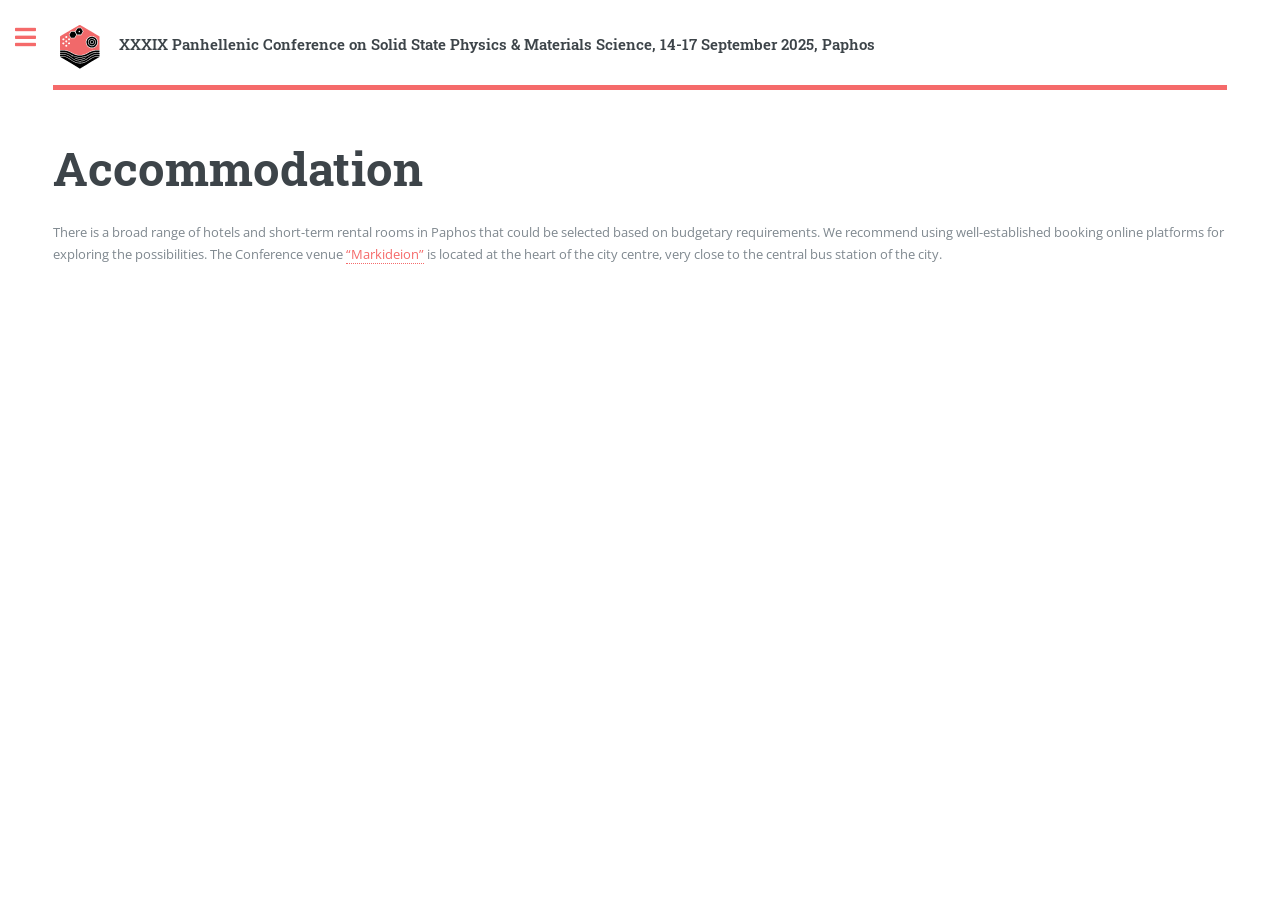
==== commit 83e72e76: "Add accomodation, registration, and venue info" ====
--- a/accommodation.html
+++ b/accommodation.html
@@ -35,50 +35,17 @@
 
             <!-- Banner -->
             <section id="banner">
-                <header>
-                    <h1>Coming Soon</h1>
-                    <p>Our website is under construction</p>
-                </header>
-                <div class="content" style="display: none">
+                <div class="content">
                     <header>
                         <h1>Accommodation</h1>
                     </header>
                     <p>
-                        We are pleased to inform you of our special arrangements for your accommodation during the 38th
-                        Panhellenic Conference on Solid State Physics and Materials Science at the Deluxe GRAND SERAI
-                        CONGRESS & SPA HOTEL, located conveniently in the heart of Ioannina city.
-                    </p>
-                    <p>
-
-                        Spanning 13 acres, the GRAND SERAI offers a unique concept of hospitality, ensuring a memorable
-                        experience. The hotel features 216 beautifully decorated rooms, traditional hayati, and luxury
-                        suites, all equipped with high-standard amenities to satisfy even the most demanding guests.
-                        Additionally, the GRAND SERAI SPA invites you to indulge in a world of care, pampering, and
-                        relaxation.
-                    </p>
-                    <p>
-                        While we recommend this esteemed hotel for its comfort and convenience, Ioannina city also
-                        offers a wide range of alternative accommodation options should you prefer to make other
-                        arrangements.
-                    </p>
-                    <p>
-                        We look forward to welcoming you and ensuring a pleasant stay in Ioannina.
-                    </p>
-                    <p>
-                        Should you wish to make your reservations with Grand Serai, please send an e-mail to <a
-                            href="mailto: info@grandserai.com">info@grandserai.com</a> to Mrs. Eleni Petrelli
-                        (reservations manager), mentioning "fsk2024" to ensure the special offer for the conference
-                        (shown below)
-                    </p>
-                    <p>
-                        <img src="img/serai.png" width="230" alt="serai"/><br/>
-                        <a href="https://www.grandserai.com/el" rel="external">Deluxe Grand Serai Congress & Spa Hotel
-                            (*****)</a> <br/>
-                        City center, 6 km from venue<br/>
-                        Single 89&euro; NET / night, Double 99&euro; NET / night<br/>
-                        Breakfast included<br/>
-                        info@grandserai.com<br/>
-                        Tel: +30 2651090550<br/>
+                        There is a broad range of hotels and short-term rental rooms in Paphos that could be selected
+                        based
+                        on budgetary requirements. We recommend using well-established booking online platforms for
+                        exploring the possibilities. The Conference venue <a href="https://maps.app.goo.gl/M8GfGzsexcWZRxvSA" target="_blank">“Markideion”</a> is located at
+                        the heart of the city
+                        centre, very close to the central bus station of the city.
                     </p>
                 </div>
             </section>
@@ -102,6 +69,7 @@
                     <li><a href="dates.html">Important Dates</a></li>
                     <li><a href="program.html">Program</a></li>
                     <li><a href="committees.html">Committees</a></li>
+                    <li><a href="speakers.html">Invited Speakers</a></li>
                     <li><a href="venue.html">Venue</a></li>
                     <li><a href="registration.html">Registration</a></li>
                     <li><a href="accommodation.html">ACCOMMODATION</a></li>
@@ -117,23 +85,8 @@
                 </header>
                 <div class="mini-posts">
                     <article>
-                        <a href="https://www.cut.ac.cy/" target="_blank">
-                            Cyprus University of Technology
-                        </a>
-                    </article>
-                    <article>
-                        <a href="https://www.ucy.ac.cy/" target="_blank">
-                            University of Cyprus
-                        </a>
-                    </article>
-                    <article>
-                        <a href="https://www.cyi.ac.cy/" target="_blank">
-                            The Cyprus Institute
-                        </a>
-                    </article>
-                    <article>
-                        <a href="https://www.lumoscribe.com/" target="_blank">
-                            Lumoscribe
+                        <a href="https://www.cut.ac.cy/" class="image" target="_blank">
+                            <img src="images/cut_logo.png" alt="Cyprus University of Technology">
                         </a>
                     </article>
                 </div>
@@ -145,6 +98,12 @@
                     <h2>Announcements</h2>
                 </header>
                 <ul>
+                    <li><span class="date">22/06/2025</span><br/>The abstract submission deadline has been extended.
+                        <strong>The new deadline is July 04, 2025</strong><sup></sup>
+                    </li>
+                    <li><span class="date">20/05/2025</span><br/>Abstract submission and Registration are
+                        open<sup></sup>
+                    </li>
                     <li><span class="date">12/03/2025</span><br/>Conference Website is public<sup></sup>
                     </li>
                 </ul>
--- a/assets/css/main.css
+++ b/assets/css/main.css
@@ -215,9 +215,9 @@
 hr {
   border: 0;
   border-bottom: solid 1px rgba(210, 215, 217, 0.75);
-  margin: 2em 0; }
+  margin: 1em 0; }
   hr.major {
-    margin: 3em 0; }
+    margin: 2em 0; }
 
 .align-left {
   text-align: left; }
@@ -2271,3 +2271,15 @@
     border-top: 0;
     margin-top: 0;
     padding-top: 0; }
+
+.blinking {
+  font-weight: bold;
+  color: red;
+  animation: blinker 2.5s ease-in-out infinite;
+}
+
+@keyframes blinker {
+  0%   { opacity: 1; }
+  50%  { opacity: 0.2; }
+  100% { opacity: 1; }
+}
